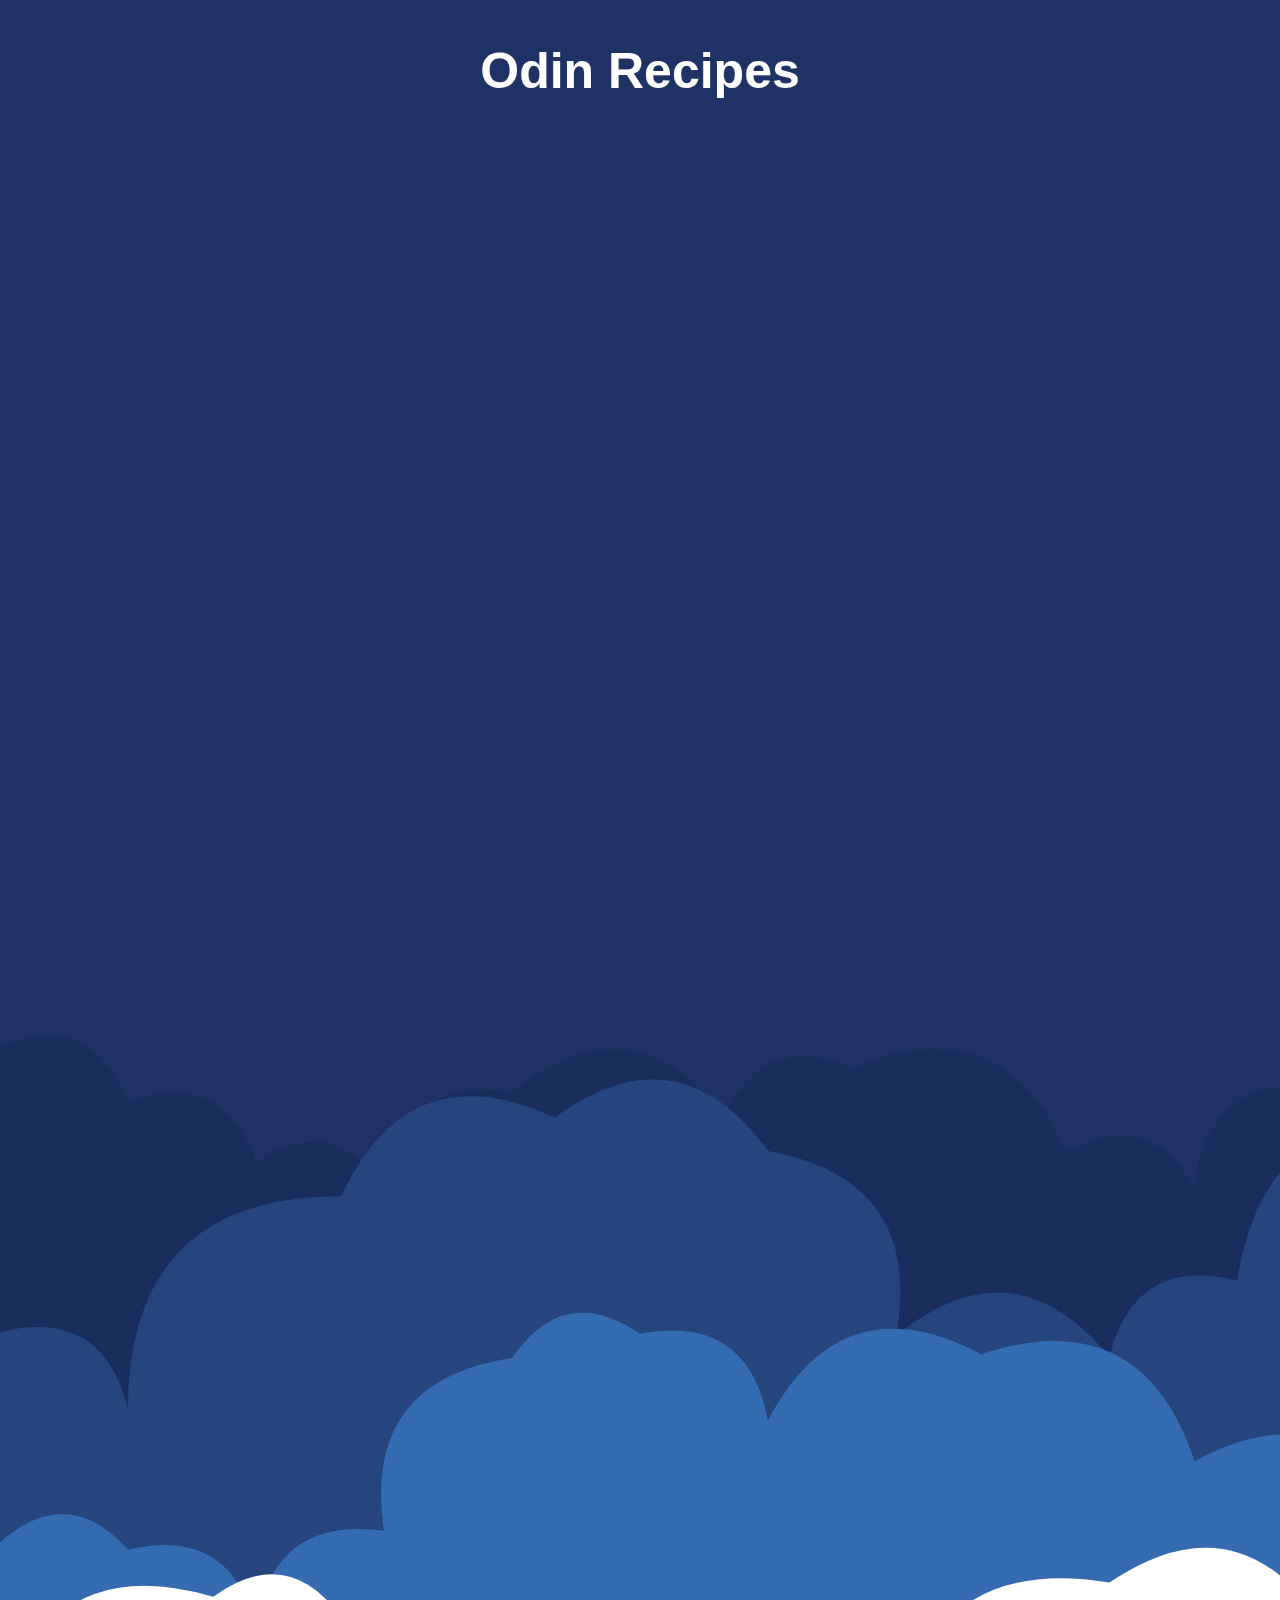
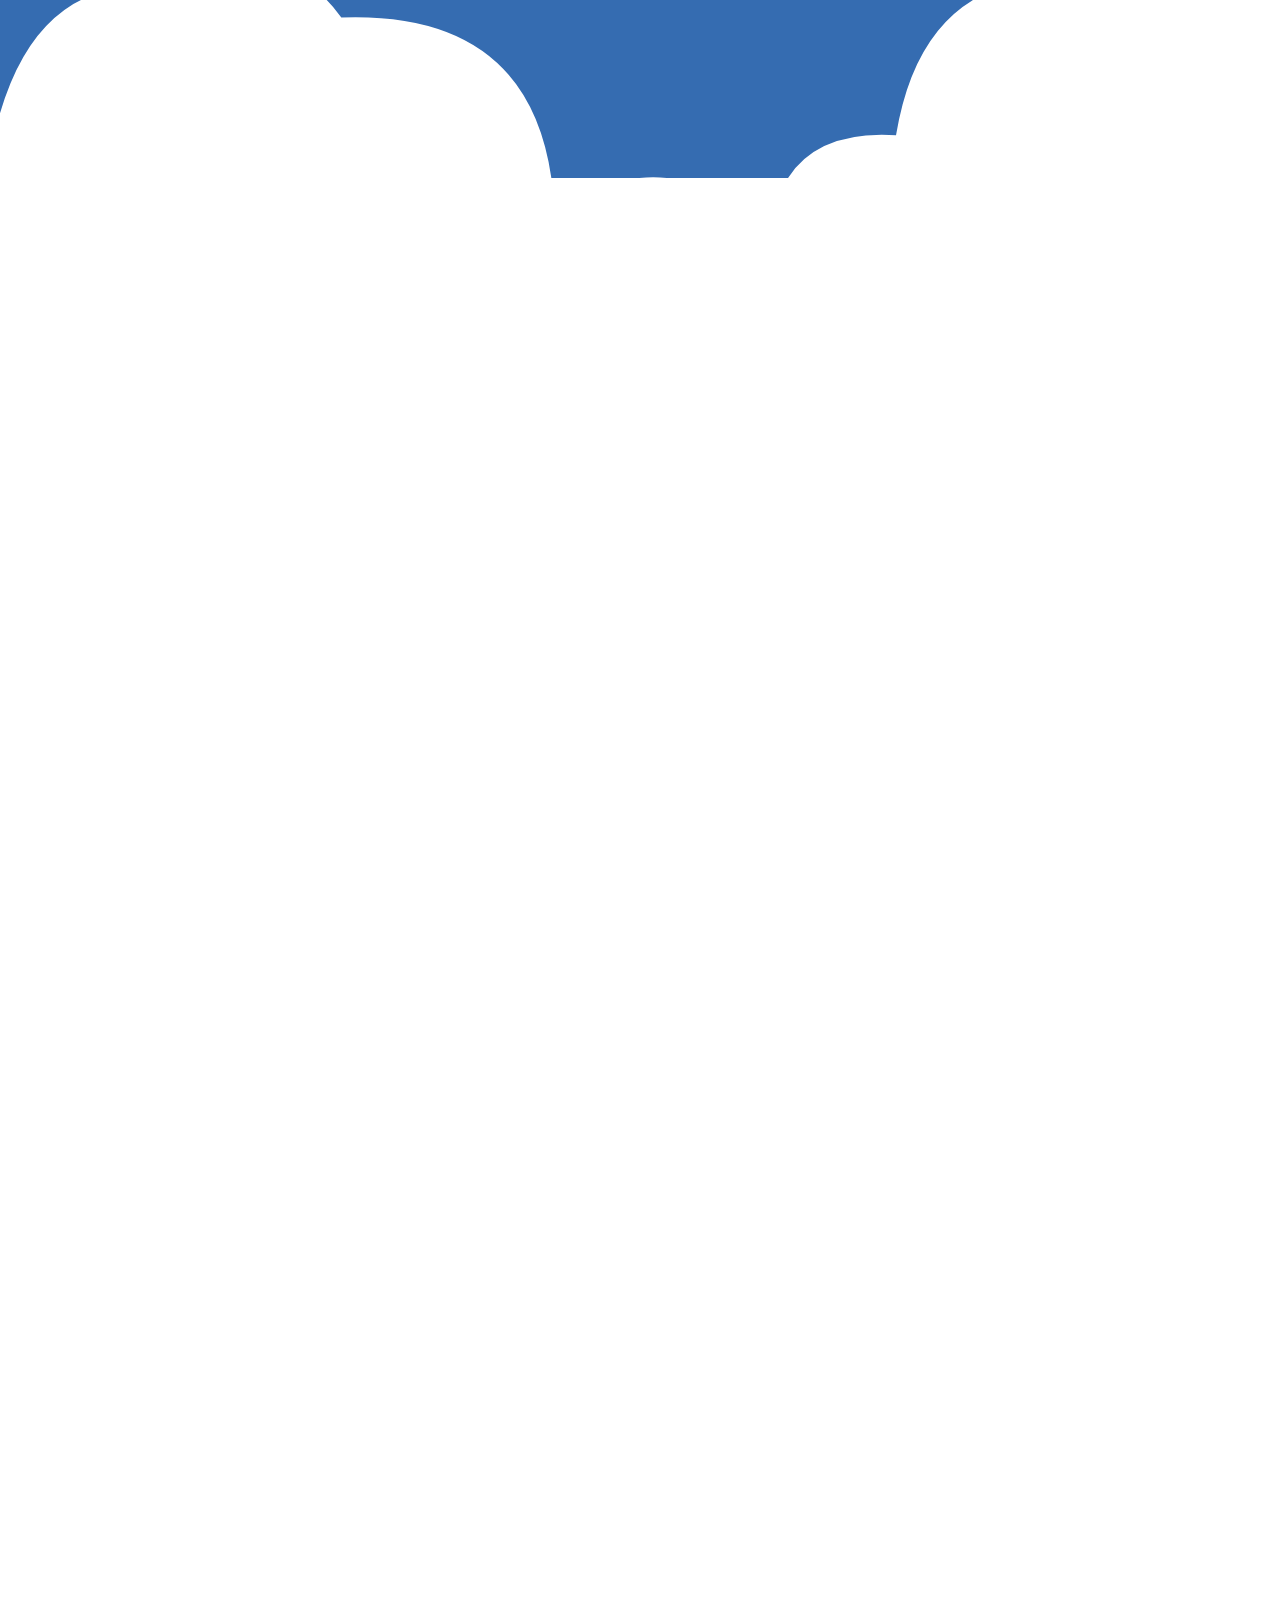
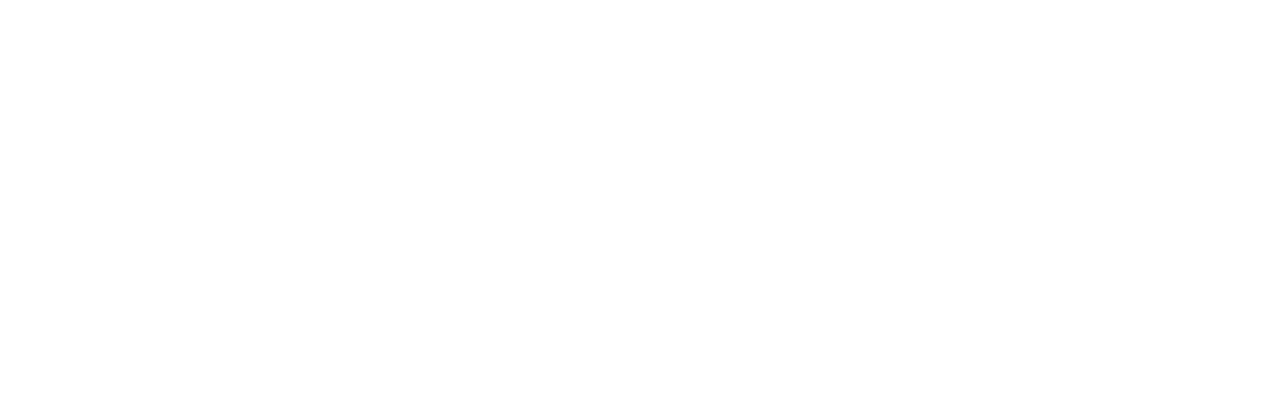
==== coconut_fish.html @ d18bf5b4 "Fixed almost everything" ====
<!DOCTYPE html>
<html lang="en">
<head>
    <meta charset="UTF-8">
    <meta http-equiv="X-UA-Compatible" content="IE=edge">
    <meta name="viewport" content="width=device-width, initial-scale=1.0">
    <title>Document</title>
    <link rel="stylesheet" href="styles.css">
    <script src="script.js"></script>
</head>
<body>
    <a href="index.html"><h1 id="h1">Odin Recipes</h1></a>
</body>
</html>
---- styles.css ----
body{
   /* background: rgb(2,0,36);
    background: linear-gradient(180deg, rgba(2,0,36,1) 0%, rgba(121,9,9,1) 200%);
    /*background-color:red;*/
    background-size:200%;
    background-repeat: no-repeat;
    background-image:url("Cloudy.svg")
}
html, body{
    height:200%;
    
}
.titluDIV{
    position:relative;
    text-align: center;
}
#h1{
    color:white;
    font-family:Verdana, Geneva, Tahoma, sans-serif;
    font-size:50px;
    position:absolute;
    left:50%;
    transform: translateX(-50%);
    z-index:6;
}
#h1 a{
    display:inline-block;
}
a{
    color:white;
    text-decoration: none;
}
.image-container{
    display: block;
    box-sizing: border-box;
}

.soup{
    border-radius:18px;
    border-color: gray;
    width: 350px;
    height: 400px;
    transition: transform 0.5s ease;
    margin-left:277px;
}

.salmon {
    border-radius: 18px;
    border-color: gray;
    width: 350px;
    height: 400px;
    transition: transform 0.5s ease;
    margin-top:300px;
    margin-left:138px;
    float:center;
}

.curry{
    border-radius:18px;
    border-color: gray;
    width: 350px;
    height: 400px;
    margin-left:148px;
    transition: transform 0.5s ease;
}

.soup:hover{
    transform: scale(1.2);
    animation-delay:0.5ms;
}
.salmon:hover{
    transform: scale(1.2);
    animation-delay:0.5ms;
}
.curry:hover{
    transform: scale(1.2);
    animation-delay:0.5ms;
}

.soupp{
    color:white;
    font-family:Verdana, Geneva, Tahoma, sans-serif;
    font-size:30px;
    margin-top:-490px;
    margin-left:310px;
    position:absolute;
    text-align: center;
}

.salmonp{
    color:white;
    font-family:Verdana, Geneva, Tahoma, sans-serif;
    font-size:30px;
    position:absolute;
    margin-top:-490px;
    margin-left:795px;
}

.curryp{
    color:white;
    font-family:Verdana, Geneva, Tahoma, sans-serif;
    font-size:30px;
    position:absolute;
    margin-top:-490px;
    margin-left:1299px;
}

.titleSoup{
    color:white;
    font-family:Verdana, Geneva, Tahoma, sans-serif;
    font-size:30px;
    position:absolute;
    margin-top:150px;
    margin-left:815px;
    border-bottom-style: solid;
    border-bottom-width:3px;
    border-bottom-color:bisque;
    z-index:6;
    float:center;
}

.description{
    color:white;
    font-family:Verdana, Geneva, Tahoma, sans-serif;
    font-size:30px;
    position:absolute;
    margin-top: 780px;
    margin-left: 680px;
    border-style:solid;
    border-width:5px;
    border-color:darkslateblue;
    border-radius:10px;
    padding:50px;
    z-index:6;
}

.imageSoup{
    border-radius:18px;
    border-color: gray;
    padding:5px;
    width: 350px;
    height: 400px;
    position:absolute;
    margin-top:220px;
    margin-left:763px;
    transition: transform 0.5s ease;
    z-index:6;
    
}

.DTitle{
    color:white;
    font-family:Verdana, Geneva, Tahoma, sans-serif;
    font-size:60px;
    position:absolute;
    margin-top: 700px;
    margin-left: 790px;
    z-index:6;
}
.bkg{
    background-color: gray;
    opacity:0.2;
    width:700px;
    height: 200%;
    z-index:5;
    margin-top:-10px;
    position:absolute;
    left:50%;
    transform: translateX(-50%);
}
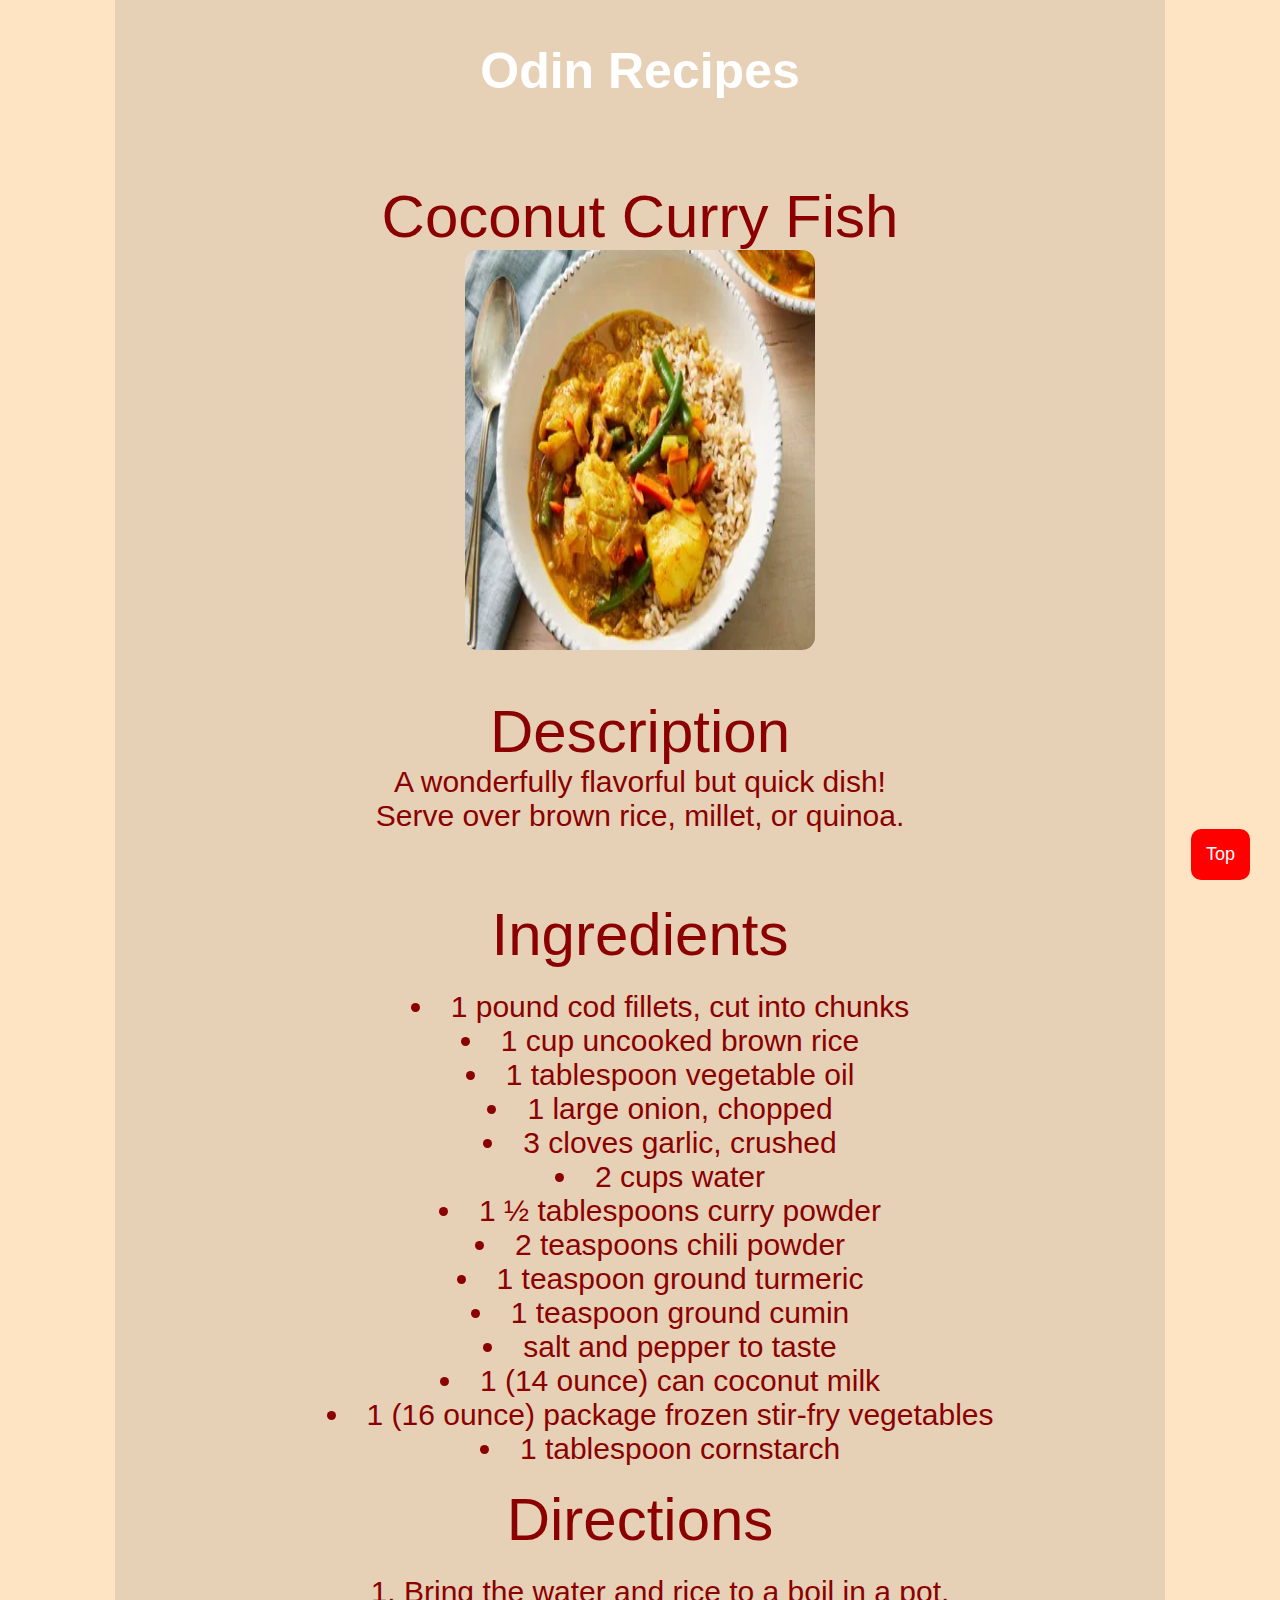
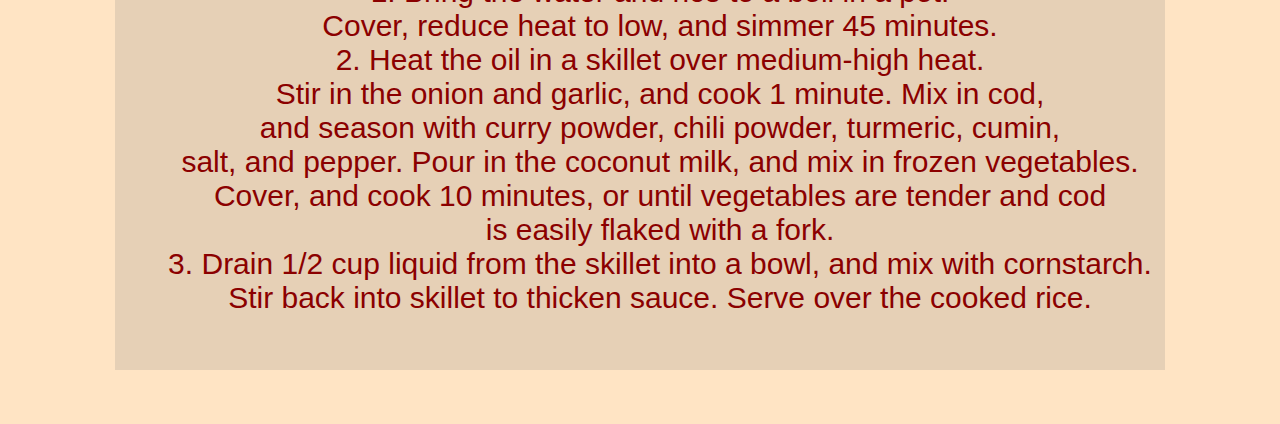
==== commit 5b5e95af: "Centered items" ====
--- a/coconut_fish.html
+++ b/coconut_fish.html
@@ -4,11 +4,44 @@
     <meta charset="UTF-8">
     <meta http-equiv="X-UA-Compatible" content="IE=edge">
     <meta name="viewport" content="width=device-width, initial-scale=1.0">
-    <title>Document</title>
+    <title>Coconut Curry Fish</title>
     <link rel="stylesheet" href="styles.css">
     <script src="script.js"></script>
 </head>
-<body>
+<body style="height:140%">
     <a href="index.html"><h1 id="h1">Odin Recipes</h1></a>
+    <div class="titleSoup">Coconut Curry Fish</div>
+    <img src="curry.jpg" class="imageSoup">
+    <div class="DTitle">Description</div>
+    <div class="descriptionSalmon">A wonderfully flavorful but quick dish!<br> Serve over brown rice, millet, or quinoa.
+    </div>
+    <div class="bkg" style="height:220%;width:1050px;"></div>
+    <div class="LTitle" style="transform: translateY(-100%);top:100%;">Ingredients</div>
+    <ul class="listSalmon" style="transform: translateY(-110%);top:110%;">
+        <li>1 pound cod fillets, cut into chunks</li>
+        <li>1 cup uncooked brown rice</li>
+        <li>1 tablespoon vegetable oil</li>
+        <li>1 large onion, chopped</li>
+        <li>3 cloves garlic, crushed</li>
+        <li>2 cups water</li>
+        <li>1 ½ tablespoons curry powder</li>
+        <li>2 teaspoons chili powder</li>
+        <li>1 teaspoon ground turmeric</li>
+        <li>1 teaspoon ground cumin</li>
+        <li>salt and pepper to taste</li>
+        <li>1 (14 ounce) can coconut milk</li>
+        <li>1 (16 ounce) package frozen stir-fry vegetables</li>
+        <li>1 tablespoon cornstarch</li>
+    </ul>
+    <div class="directSalmon" style="transform: translateY(-165%);top:165%;">Directions</div>
+    <ol class="stepsSalmon" style="transform: translateY(-175%);top:175%;">
+        <li>Bring the water and rice to a boil in a pot.<br> Cover, reduce heat to low, and simmer 45 minutes.</li>
+        <li>Heat the oil in a skillet over medium-high heat. <br>Stir in the onion and garlic, and cook 1 minute. 
+            Mix in cod,<br> and season with curry powder, chili powder, turmeric, cumin,<br> salt, and pepper. 
+            Pour in the coconut milk, and mix in frozen vegetables. <br>Cover, and cook 10 minutes, 
+            or until vegetables are tender and cod<br> is easily flaked with a fork.</li>
+        <li>Drain 1/2 cup liquid from the skillet into a bowl, and mix with cornstarch.<br> Stir back into skillet to thicken sauce. Serve over the cooked rice.</li>
+    </ol>
+    <button id="butonscrollsoup" onclick="topFunction()">Top</button>
 </body>
 </html>--- a/styles.css
+++ b/styles.css
@@ -1,13 +1,10 @@
 body{
-   /* background: rgb(2,0,36);
-    background: linear-gradient(180deg, rgba(2,0,36,1) 0%, rgba(121,9,9,1) 200%);
-    /*background-color:red;*/
+    background-color: bisque;
     background-size:200%;
     background-repeat: no-repeat;
-    background-image:url("Cloudy.svg")
 }
 html, body{
-    height:200%;
+    height:160%;
     
 }
 .titluDIV{
@@ -78,17 +75,16 @@
 }
 
 .soupp{
-    color:white;
+    color:darkred;
     font-family:Verdana, Geneva, Tahoma, sans-serif;
     font-size:30px;
     margin-top:-490px;
     margin-left:310px;
     position:absolute;
-    text-align: center;
 }
 
 .salmonp{
-    color:white;
+    color:darkred;
     font-family:Verdana, Geneva, Tahoma, sans-serif;
     font-size:30px;
     position:absolute;
@@ -97,7 +93,7 @@
 }
 
 .curryp{
-    color:white;
+    color:darkred;
     font-family:Verdana, Geneva, Tahoma, sans-serif;
     font-size:30px;
     position:absolute;
@@ -106,65 +102,246 @@
 }
 
 .titleSoup{
-    color:white;
-    font-family:Verdana, Geneva, Tahoma, sans-serif;
-    font-size:30px;
-    position:absolute;
-    margin-top:150px;
-    margin-left:815px;
-    border-bottom-style: solid;
-    border-bottom-width:3px;
-    border-bottom-color:bisque;
-    z-index:6;
-    float:center;
+    color:darkred;
+    font-family:Verdana, Geneva, Tahoma, sans-serif;
+    font-size:60px;
+    position:absolute;
+    top: 45%;
+    bottom: 0;
+    left: 0;
+    right: 0;
+    margin: auto;
+    z-index:6;
+    text-align: center;
+    display:block;
+    transform: translateY(-45%);
 }
 
 .description{
-    color:white;
-    font-family:Verdana, Geneva, Tahoma, sans-serif;
-    font-size:30px;
-    position:absolute;
-    margin-top: 780px;
-    margin-left: 680px;
-    border-style:solid;
-    border-width:5px;
-    border-color:darkslateblue;
-    border-radius:10px;
+    color:darkred;
+    font-family:Verdana, Geneva, Tahoma, sans-serif;
+    font-size:30px;
+    position:absolute;
+    margin: auto;
+    top:90%;
+    bottom:0;
+    left:0;
+    right:0;
+    display:block;
+    transform: translateY(-90%);
+    text-align: center;
     padding:50px;
     z-index:6;
 }
 
-.imageSoup{
-    border-radius:18px;
-    border-color: gray;
-    padding:5px;
-    width: 350px;
-    height: 400px;
-    position:absolute;
-    margin-top:220px;
-    margin-left:763px;
-    transition: transform 0.5s ease;
-    z-index:6;
-    
-}
+.imageSoup {
+    border-radius: 18px;
+    border-color: gray;
+    padding: 5px;
+    width: 350px;
+    height: 400px;
+    position: absolute;
+    top: 0;
+    bottom: 0;
+    left: 0;
+    right: 0;
+    margin: auto;
+    transition: transform 0.5s ease;
+    z-index: 6;
+    text-align: center;
+    display: block;
+  }
 
 .DTitle{
-    color:white;
-    font-family:Verdana, Geneva, Tahoma, sans-serif;
-    font-size:60px;
-    position:absolute;
-    margin-top: 700px;
-    margin-left: 790px;
-    z-index:6;
+    color:darkred;
+    font-family:Verdana, Geneva, Tahoma, sans-serif;
+    font-size:60px;
+    position:absolute;
+    margin:auto;
+    top:88%;
+    bottom:0;
+    left:0;
+    right:0;
+    text-align: center;
+    display:block;
+    z-index:6;
+    transform: translateY(-88%);
 }
 .bkg{
     background-color: gray;
     opacity:0.2;
-    width:700px;
-    height: 200%;
+    width:1000px;
+    height: 260%;
     z-index:5;
     margin-top:-10px;
     position:absolute;
+    display:block;
+    top:0;
+    right:0;
+    bottom:0;
     left:50%;
     transform: translateX(-50%);
-}+}
+.LTitle{
+    position:absolute;
+    display:block;
+    z-index:6;
+    text-align: center;
+    transform: translateY(-122%);
+    top:122%;
+    bottom:0;
+    left:0;
+    right:0;
+    color:darkred;
+    margin:auto;
+    font-family:Verdana, Geneva, Tahoma, sans-serif;
+    font-size:60px;
+}
+.listSoup{
+    position:absolute;
+    display:block;
+    z-index:6;
+    text-align: center;
+    transform: translateY(-130%);
+    top:130%;
+    bottom:0;
+    left:0;
+    right:0;
+    color:darkred;
+    margin:auto;
+    font-family:Verdana, Geneva, Tahoma, sans-serif;
+    font-size:30px;
+    list-style-position: inside;
+}
+
+.directSoup{
+    position:absolute;
+    display:block;
+    z-index:6;
+    text-align: center;
+    transform: translateY(-185%);
+    top:185%;
+    bottom:0;
+    left:0;
+    right:0;
+    color:darkred;
+    margin:auto;
+    font-family:Verdana, Geneva, Tahoma, sans-serif;
+    font-size:60px;
+}
+
+.stepsSoup{
+    position:absolute;
+    display:block;
+    z-index:6;
+    text-align: center;
+    transform: translateY(-200%);
+    top:200%;
+    bottom:0;
+    left:0;
+    right:0;
+    color:darkred;
+    margin:auto;
+    font-family:Verdana, Geneva, Tahoma, sans-serif;
+    font-size:30px;
+    list-style-position: inside;
+}
+#butonscrollsoup{
+    display: block; 
+    position: fixed; 
+    bottom: 20px; 
+    right: 30px; 
+    z-index: 99; 
+    border: none; 
+    outline: none; 
+    background-color: red; 
+    color: white;
+    cursor: pointer; 
+    padding: 15px; 
+    border-radius: 10px; 
+    font-size: 18px; 
+}
+
+.listSalmon{
+    position:absolute;
+    display:block;
+    z-index:6;
+    text-align: center;
+    transform: translateY(-130%);
+    top:130%;
+    bottom:0;
+    left:0;
+    right:0;
+    color:darkred;
+    margin:auto;
+    font-family:Verdana, Geneva, Tahoma, sans-serif;
+    font-size:30px;
+    list-style-position: inside;
+}
+
+.directSalmon{
+    position:absolute;
+    display:block;
+    z-index:6;
+    text-align: center;
+    transform: translateY(-185%);
+    top:185%;
+    bottom:0;
+    left:0;
+    right:0;
+    color:darkred;
+    margin:auto;
+    font-family:Verdana, Geneva, Tahoma, sans-serif;
+    font-size:60px;
+}
+.stepsSalmon{
+    position:absolute;
+    display:block;
+    z-index:6;
+    text-align: center;
+    transform: translateY(-200%);
+    top:200%;
+    bottom:0;
+    left:0;
+    right:0;
+    color:darkred;
+    margin:auto;
+    font-family:Verdana, Geneva, Tahoma, sans-serif;
+    font-size:30px;
+    list-style-position: inside;
+}
+
+.descriptionSalmon{
+    color:darkred;
+    font-family:Verdana, Geneva, Tahoma, sans-serif;
+    font-size:30px;
+    position:absolute;
+    margin: auto;
+    top:90%;
+    bottom:0;
+    left:0;
+    right:0;
+    display:block;
+    transform: translateY(-90%);
+    text-align: center;
+    padding:50px;
+    z-index:6;
+}
+
+.imageSalmon {
+    border-radius: 18px;
+    border-color: gray;
+    padding: 5px;
+    width: 350px;
+    height: 400px;
+    position: absolute;
+    top: 0;
+    bottom: 0;
+    left: 0;
+    right: 0;
+    margin: auto;
+    transition: transform 0.5s ease;
+    z-index: 6;
+    text-align: center;
+    display: block;
+  }